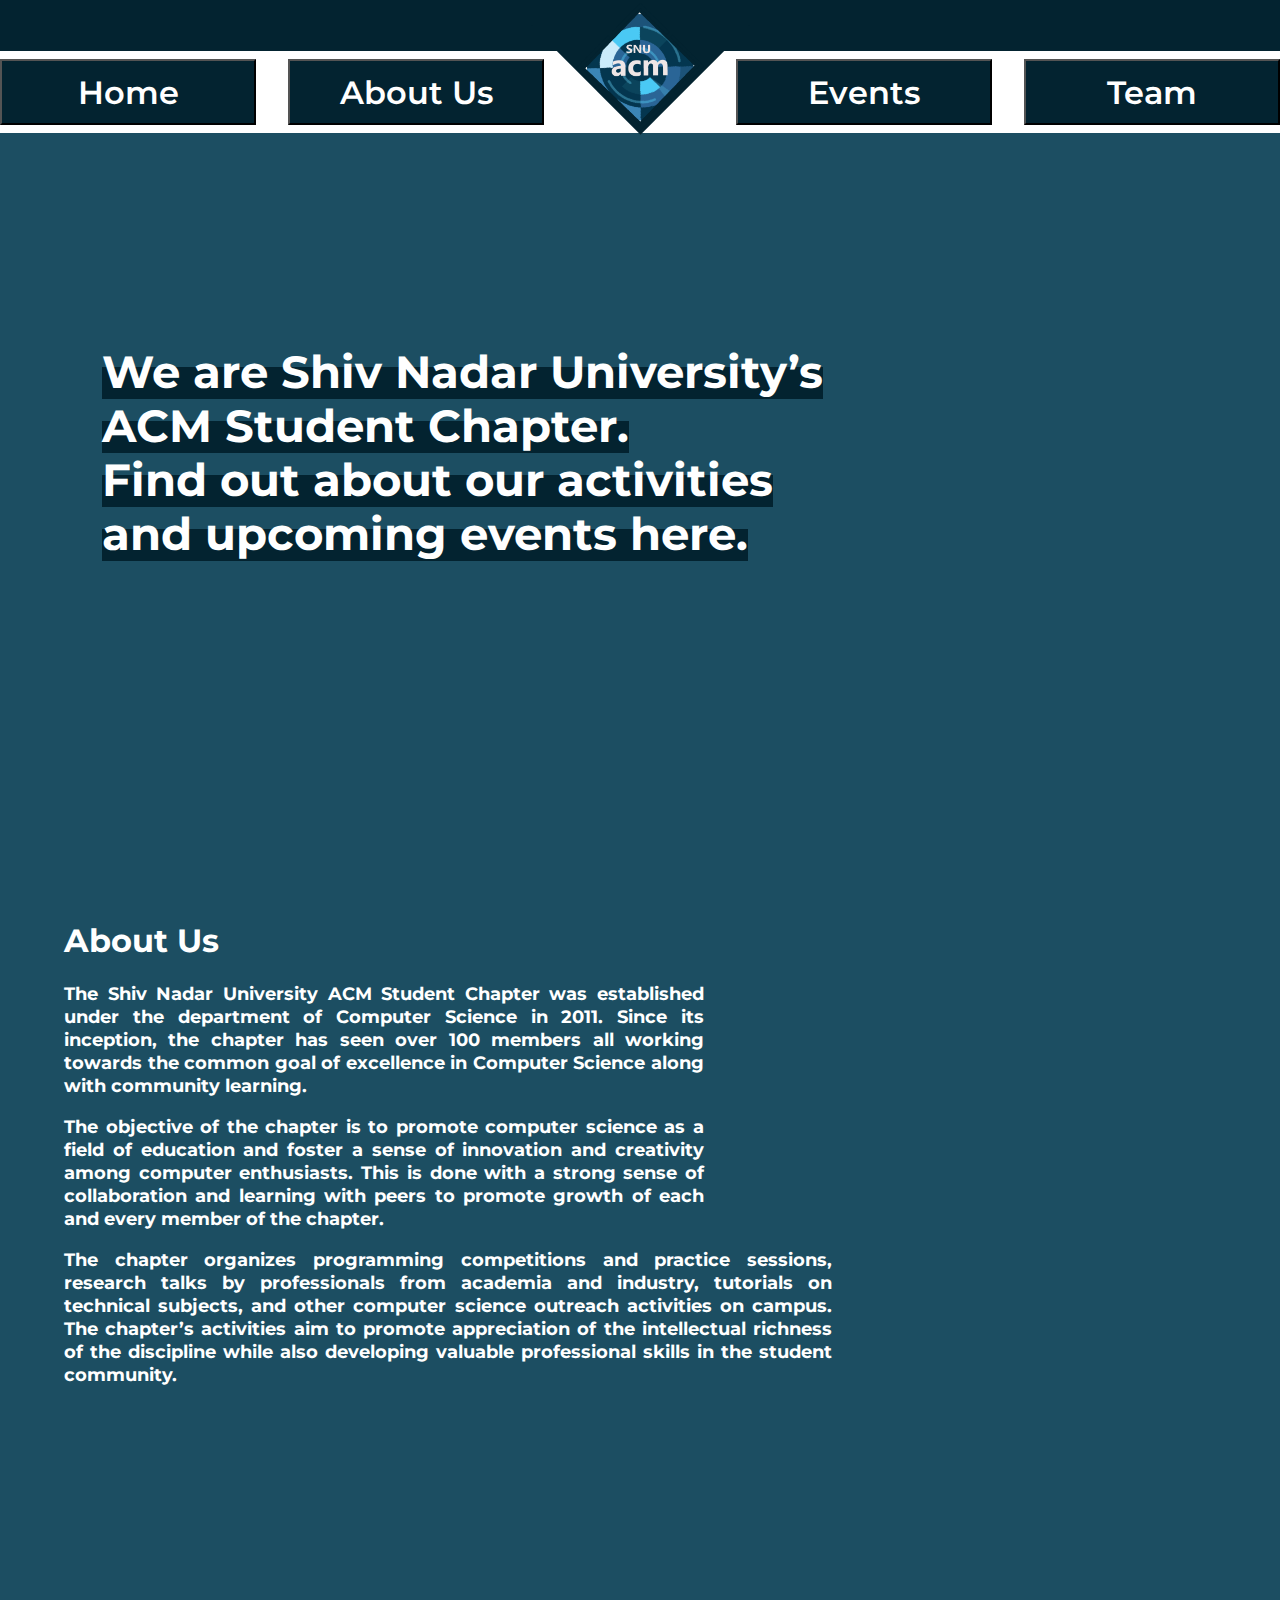
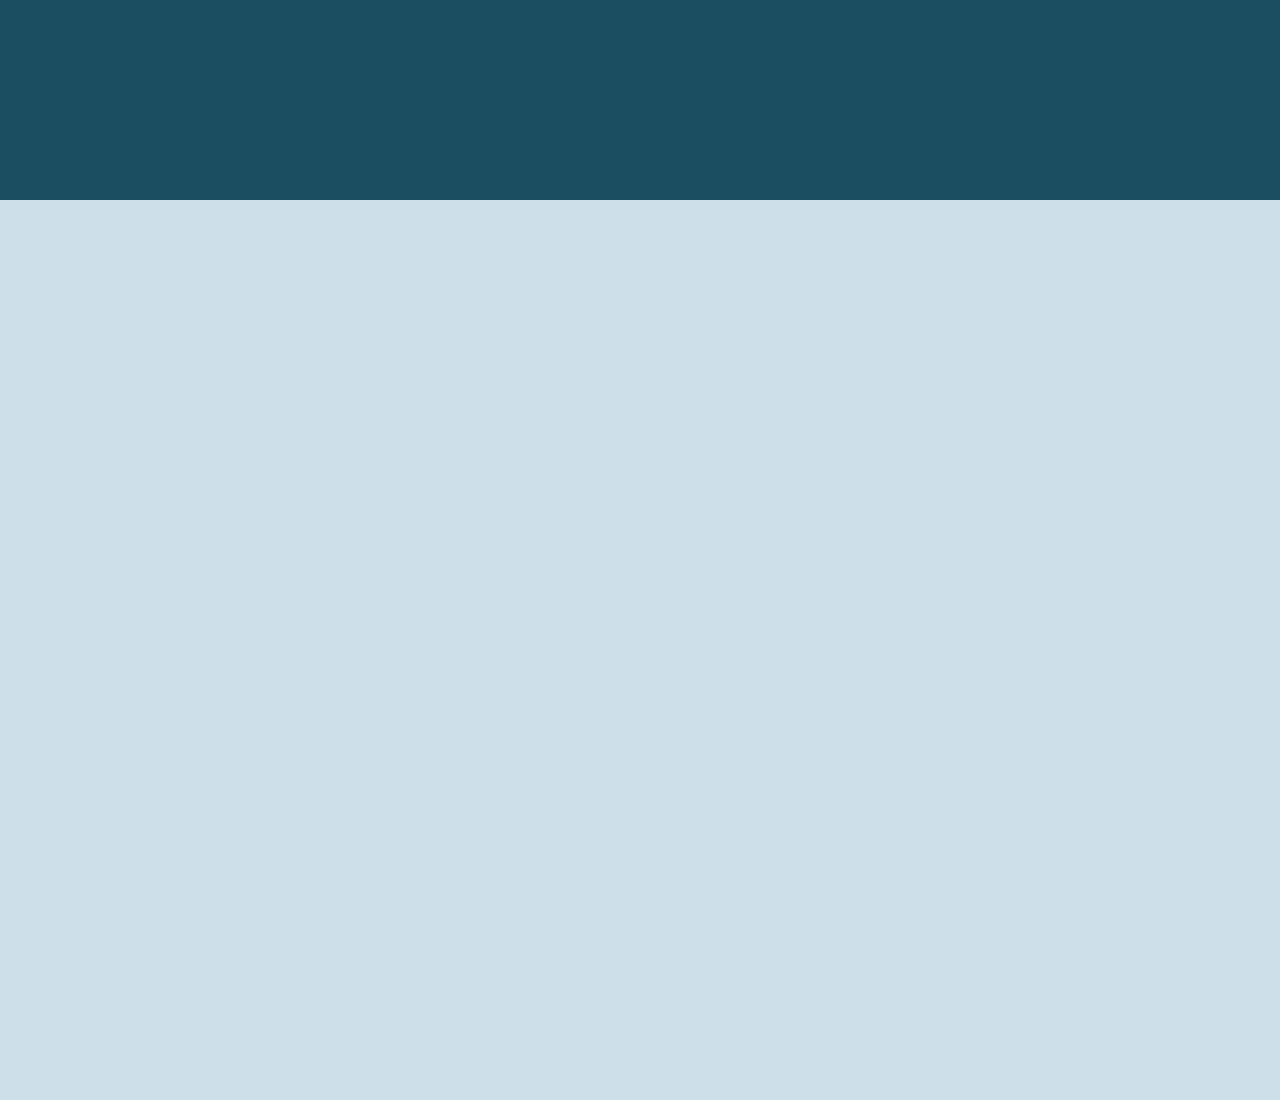
==== pages/index.html @ 110cfd12 "team page core added" ====
<!DOCTYPE html>
<html lang="en">
  <head>
    <!-- Required meta tags -->
    <meta charset="utf-8" />
    <meta
      name="viewport"
      content="width=device-width, initial-scale=1, shrink-to-fit=no"
    />

    <!-- Bootstrap CSS -->
    <link
      rel="stylesheet"
      href="https://stackpath.bootstrapcdn.com/bootstrap/4.5.0/css/bootstrap.min.css"
      integrity="sha384-9aIt2nRpC12Uk9gS9baDl411NQApFmC26EwAOH8WgZl5MYYxFfc+NcPb1dKGj7Sk"
      crossorigin="anonymous"
    />
    <link
      href="https://fonts.googleapis.com/css2?family=Montserrat:wght@100;200;300;400;500;600;700;800;900&display=swap"
      rel="stylesheet"
    />

    <!-- Primary Stylesheet -->
    <link rel="stylesheet" href="../src/assets/css/styles.css" />

    <title>Hello, world!</title>
  </head>

  <body>
    <div class="intro">
      <div class="navbar">
        <div class="bluebar"></div>
        <div class="diamond"></div>
        <img src="../src/assets/images/logo_final.png" alt="acm logo" class="logo" />
        <div class="whitebar">
          <button type="button" class="btn btn-light">Home</button>
          <button type="button" class="btn btn-light">
            About Us
          </button>
          <div></div>
          <button type="button" class="btn btn-light">Events</button>
          <button type="button" class="btn btn-light">
            <a href="team.html">Team</a>
          </button>
        </div>
      </div>

      <div class="hometop">
        <!-- <h1>ACM, Shiv Nadar University</h1>
        <h4>A student chapter under Association for Computing Machinery</h4>
        <h4 class="quote">~Learning, Together</h4> -->
        <h1>
          <span class="highlight">We are Shiv Nadar University’s</span>
          <span class="highlight">ACM Student Chapter.</span> <br />
          <span class="highlight"
            >Find out about our activities and upcoming events here.</span
          >
        </h1>
        <br />
      </div>
      <div class="description">
        <h1 class="heading">About Us</h1>
        <h3 class="content">
          <p>
            The Shiv Nadar University ACM Student Chapter was established under
            the department of Computer Science in 2011. Since its inception, the
            chapter has seen over 100 members all working towards the common
            goal of excellence in Computer Science along with community
            learning.
          </p>
          <!-- <br /> -->
          <p>
            The objective of the chapter is to promote computer science as a
            field of education and foster a sense of innovation and creativity
            among computer enthusiasts. This is done with a strong sense of
            collaboration and learning with peers to promote growth of each and
            every member of the chapter.
          </p>
          <!-- <br /> -->
          <p>
            The chapter organizes programming competitions and practice
            sessions, research talks by professionals from academia and
            industry, tutorials on technical subjects, and other computer
            science outreach activities on campus. The chapter’s activities aim
            to promote appreciation of the intellectual richness of the
            discipline while also developing valuable professional skills in the
            student community.
          </p>
        </h3>
      </div>
    </div>

    <div class="event-highlights"></div>

    <!-- Optional JavaScript -->
    <!-- jQuery first, then Popper.js, then Bootstrap JS -->
    <script
      src="https://code.jquery.com/jquery-3.5.1.slim.min.js"
      integrity="sha384-DfXdz2htPH0lsSSs5nCTpuj/zy4C+OGpamoFVy38MVBnE+IbbVYUew+OrCXaRkfj"
      crossorigin="anonymous"
    ></script>
    <script
      src="https://cdn.jsdelivr.net/npm/popper.js@1.16.0/dist/umd/popper.min.js"
      integrity="sha384-Q6E9RHvbIyZFJoft+2mJbHaEWldlvI9IOYy5n3zV9zzTtmI3UksdQRVvoxMfooAo"
      crossorigin="anonymous"
    ></script>
    <script
      src="https://stackpath.bootstrapcdn.com/bootstrap/4.5.0/js/bootstrap.min.js"
      integrity="sha384-OgVRvuATP1z7JjHLkuOU7Xw704+h835Lr+6QL9UvYjZE3Ipu6Tp75j7Bh/kR0JKI"
      crossorigin="anonymous"
    ></script>
  </body>
</html>
---- src/assets/css/styles.css ----
.navbar{margin:0;padding:0}.navbar .bluebar{width:100%;height:4vw;background-color:#032330}.navbar .diamond{position:absolute;width:12vw;height:12vw;left:48.3%;top:0.25vw;background:#032330;transform:rotate(45deg) translate(-50%, 0%);z-index:1}.navbar img{position:absolute;height:10vw;left:50%;top:0.2vw;transform:translate(-50%, 0%);z-index:1}.navbar .whitebar{position:absolute;display:flex;justify-content:space-between;align-items:center;width:100%;top:4vw;height:6.4vw;background-color:white}.navbar .whitebar button{background-color:#032330;color:white;width:20%;font-size:calc(20px + (30 - 14) * ((100vw - 300px) / (1600 - 300)));font-weight:600}@media (max-width: 767px){.navbar .whitebar button{height:80%;font-size:70%}}@media (min-width: 992px){.navbar .whitebar button{height:80%}}.navbar .whitebar div{width:10%}.navbar .whitebar a{text-decoration:none;color:white}.hometop .highlight{position:relative;background:linear-gradient(180deg, rgba(255,255,255,0) 40%, #032330 40%)}body{color:white}.page-head{position:absolute;top:12vw;left:50%;transform:translate(-50%, 0%);color:white;text-align:center;text-decoration:underline}.core{position:absolute;top:30vh}*{font-family:Montserrat}body{margin:0;padding:0;background-color:#1c4e62}body .intro{height:200vh}body .event-highlights{height:100vh;background-color:#cde0e9}.hometop *{position:absolute;color:white;left:5%;width:60%}.hometop h1{font-size:calc(10px + (60 - 14) * ((100vw - 300px) / (1600 - 300)));top:35vh}.hometop h4{font-size:calc(10px + (40 - 14) * ((100vw - 300px) / (1600 - 300)));top:40vh;width:50%}.hometop .quote{top:70vh;left:5%;color:#c9c9c9;font-style:italic}.hometop .homelogo{position:absolute;top:40vh;left:65vw}.description{position:absolute;color:white;top:100vh;left:5%;width:50vw;text-align:justify}.description p{font-size:calc(10px + (25 - 14) * ((100vw - 300px) / (1600 - 300)))}.description p:nth-child(3){width:60vw}
/*# sourceMappingURL=styles.css.map */
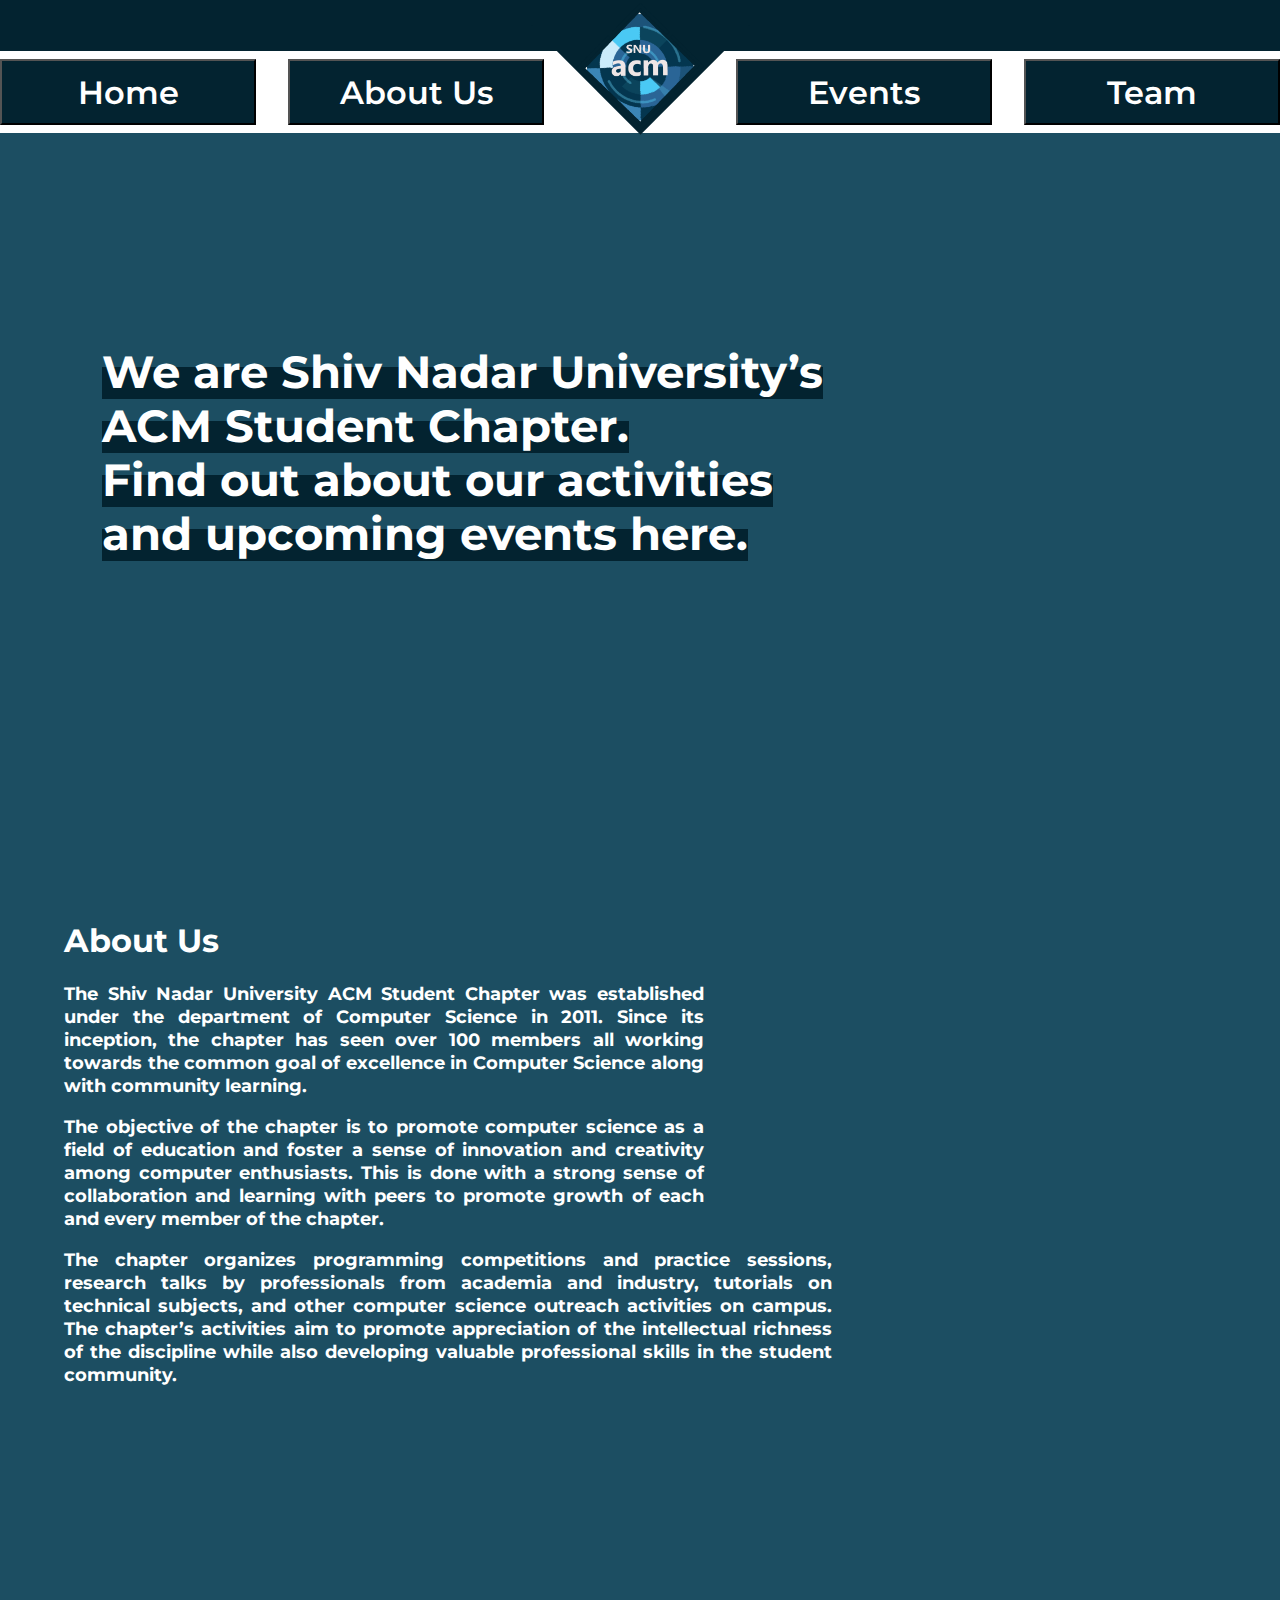
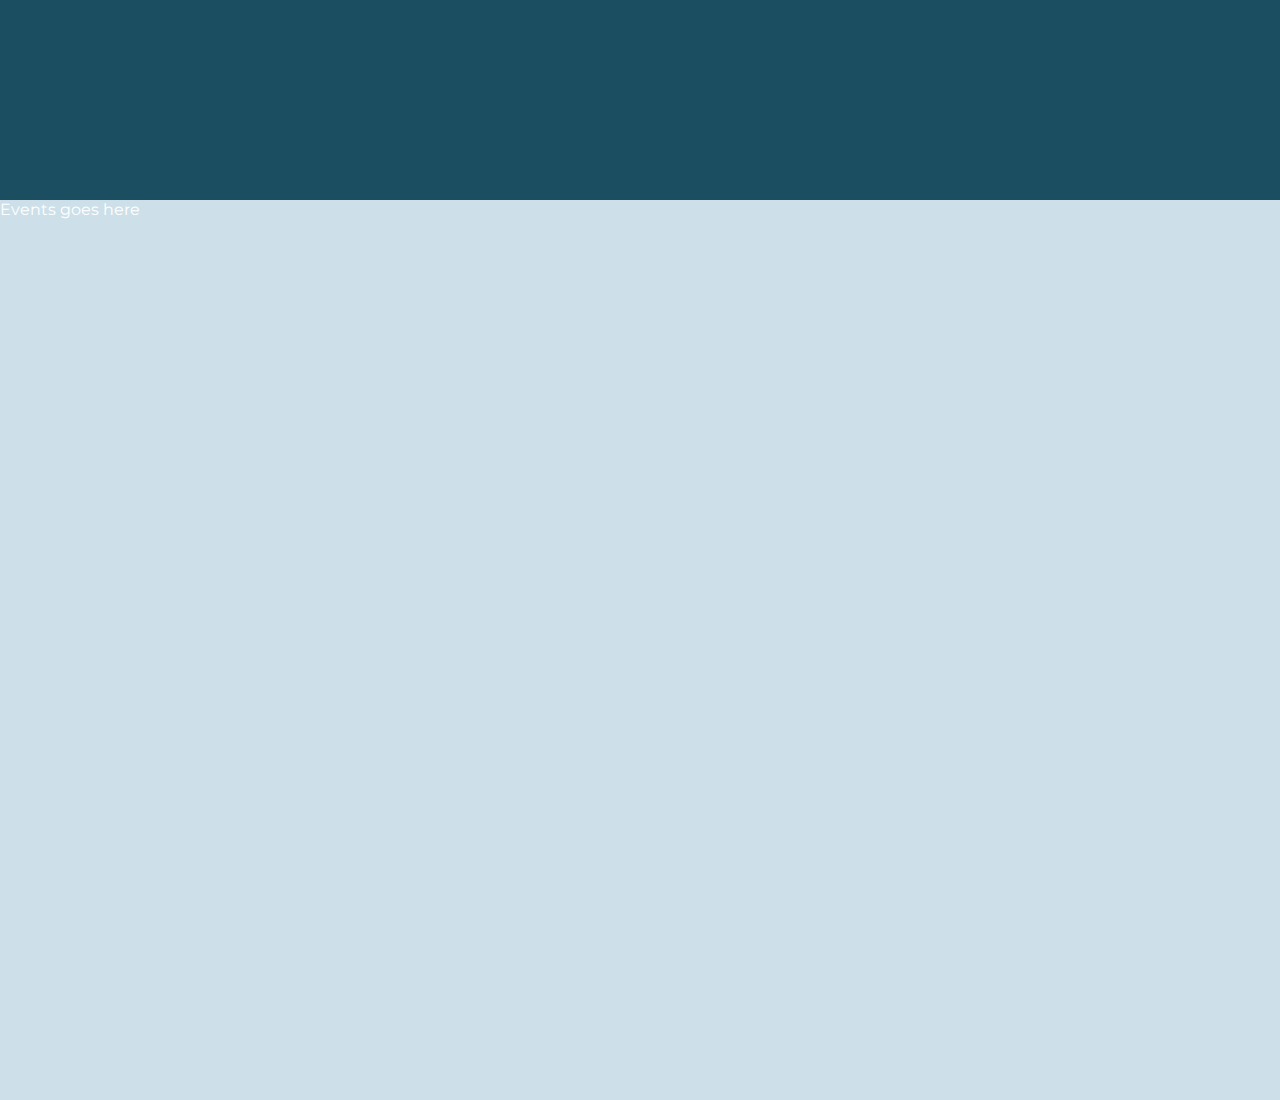
==== commit 3bfaa5a0: "added events page" ====
--- a/pages/index.html
+++ b/pages/index.html
@@ -90,7 +90,9 @@
       </div>
     </div>
 
-    <div class="event-highlights"></div>
+    <div class="event-highlights">
+      <div class="h2 text-dark text-center pt-sm-5">Events goes here</div>
+    </div>
 
     <!-- Optional JavaScript -->
     <!-- jQuery first, then Popper.js, then Bootstrap JS -->
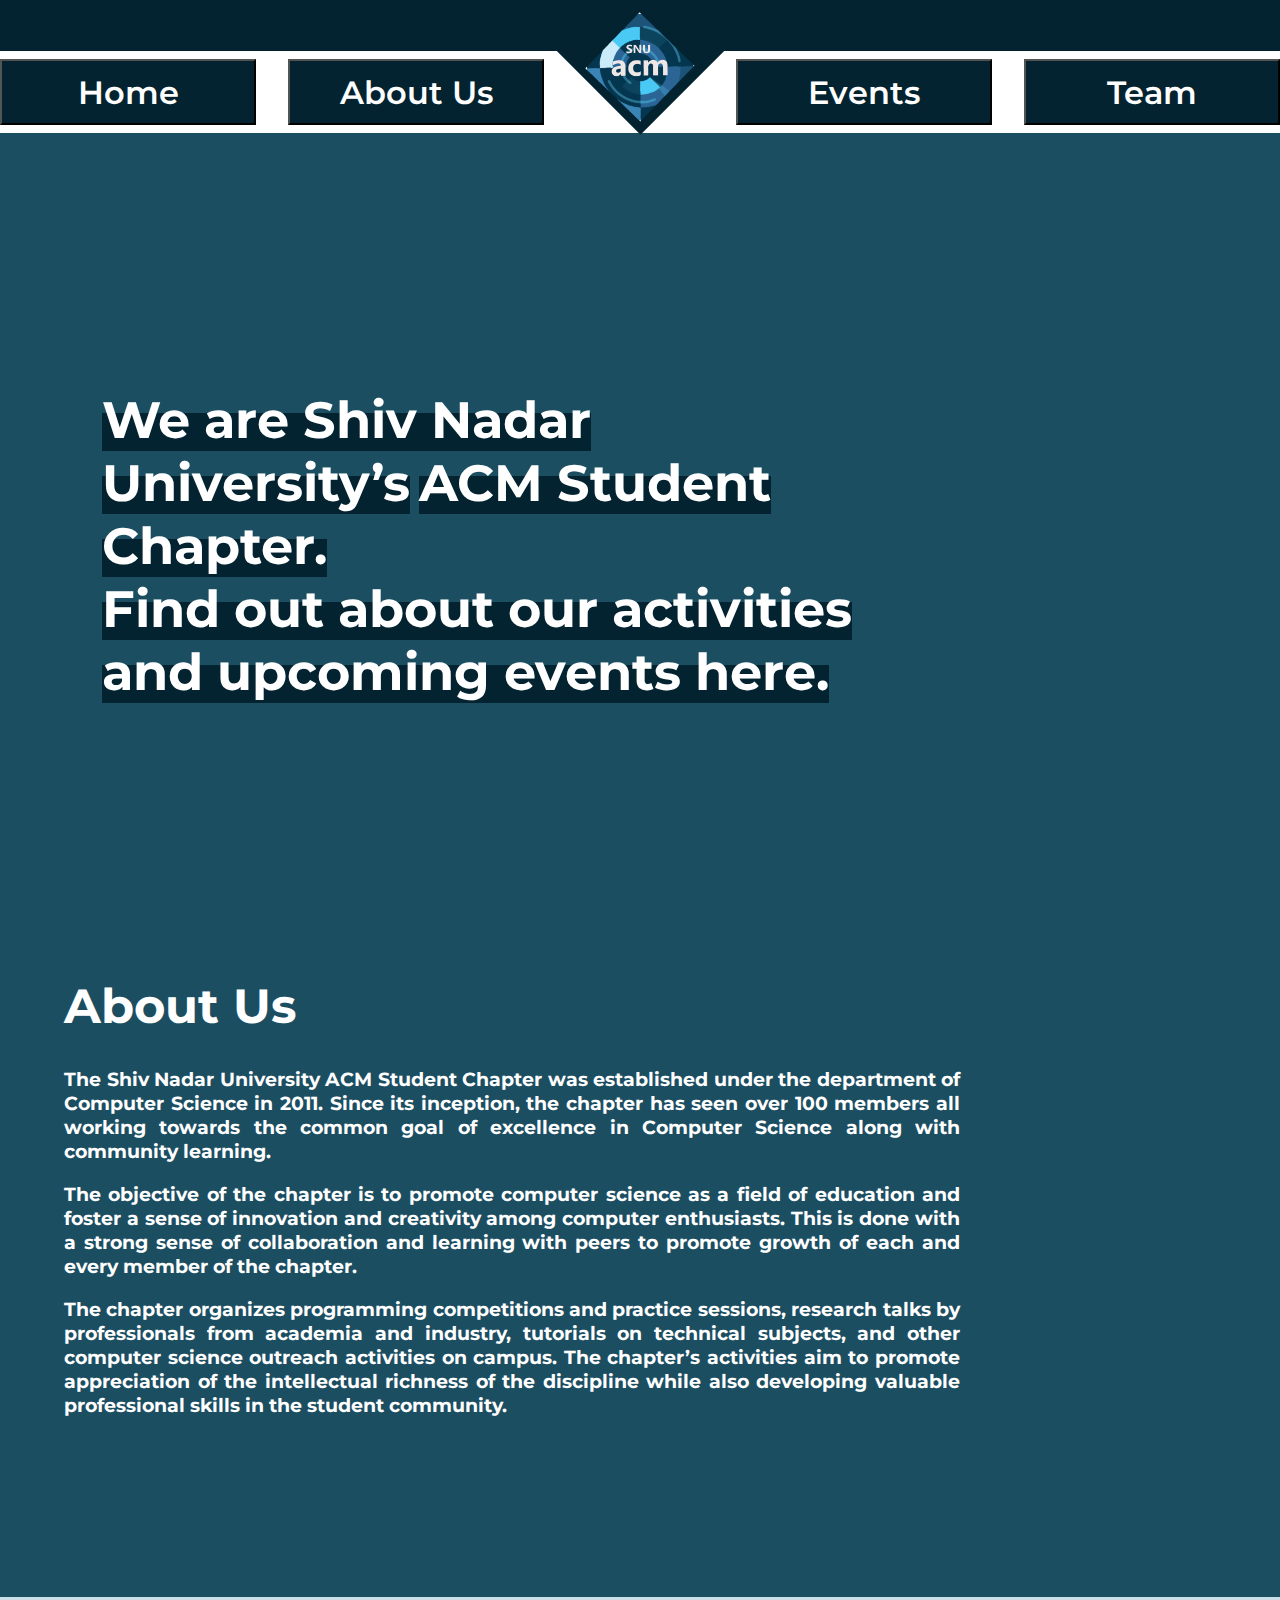
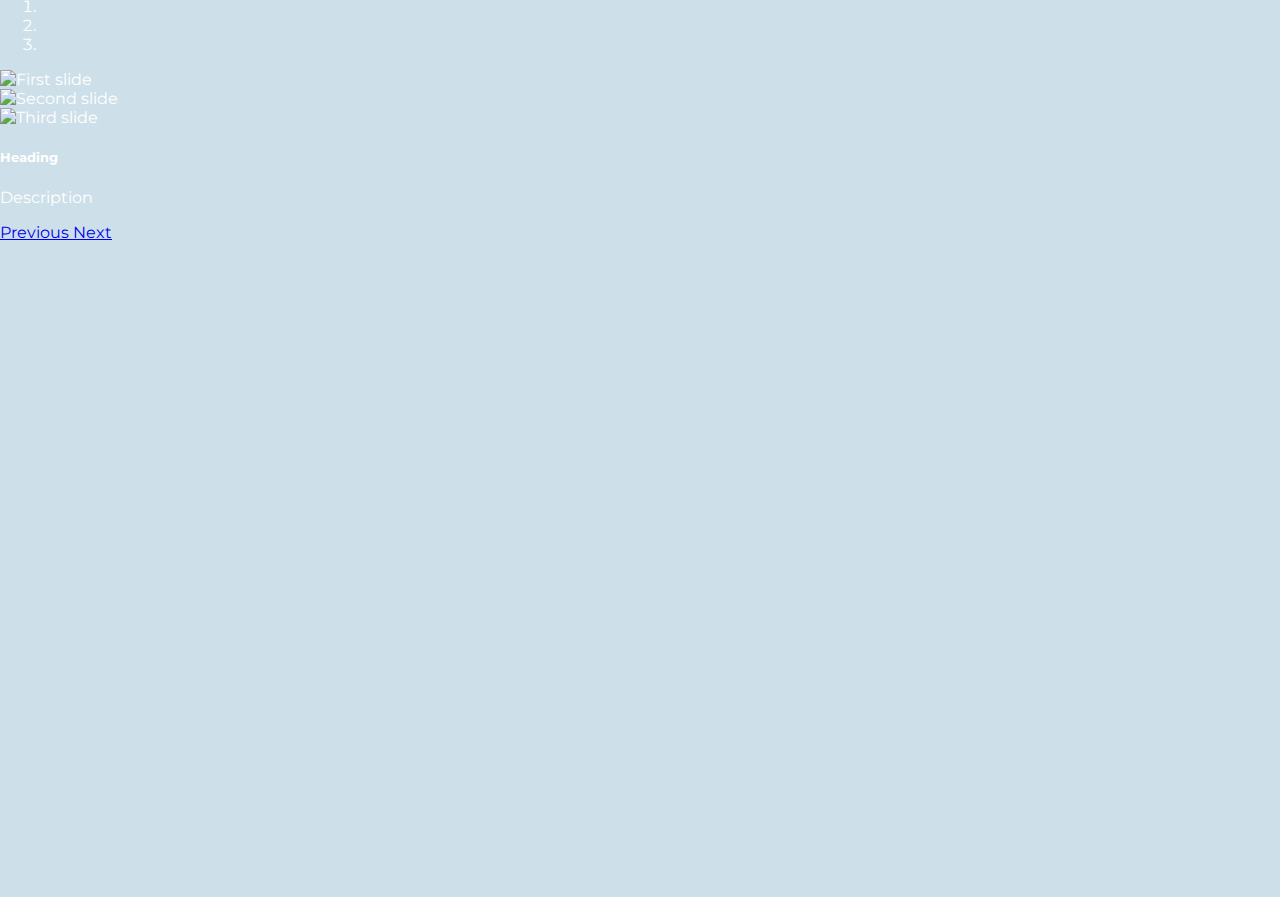
==== commit c23bc39f: "font size adjustments for mobile" ====
--- a/pages/index.html
+++ b/pages/index.html
@@ -27,24 +27,27 @@
   </head>
 
   <body>
+    <div class="navbar">
+      <div class="bluebar"></div>
+      <div class="diamond"></div>
+      <img
+        src="../src/assets/images/logo_final.png"
+        alt="acm logo"
+        class="logo"
+      />
+      <div class="whitebar">
+        <button type="button" class="btn btn-light">Home</button>
+        <button type="button" class="btn btn-light">About Us</button>
+        <div></div>
+        <button type="button" class="btn btn-light">
+          <a href="events.html">Events</a>
+        </button>
+        <button type="button" class="btn btn-light">
+          <a href="team.html">Team</a>
+        </button>
+      </div>
+    </div>
     <div class="intro">
-      <div class="navbar">
-        <div class="bluebar"></div>
-        <div class="diamond"></div>
-        <img src="../src/assets/images/logo_final.png" alt="acm logo" class="logo" />
-        <div class="whitebar">
-          <button type="button" class="btn btn-light">Home</button>
-          <button type="button" class="btn btn-light">
-            About Us
-          </button>
-          <div></div>
-          <button type="button" class="btn btn-light">Events</button>
-          <button type="button" class="btn btn-light">
-            <a href="team.html">Team</a>
-          </button>
-        </div>
-      </div>
-
       <div class="hometop">
         <!-- <h1>ACM, Shiv Nadar University</h1>
         <h4>A student chapter under Association for Computing Machinery</h4>
@@ -90,8 +93,66 @@
       </div>
     </div>
 
-    <div class="event-highlights">
-      <div class="h2 text-dark text-center pt-sm-5">Events goes here</div>
+    <!-- <div class="h2 text-dark text-center pt-sm-5">Events goes here</div> -->
+    <div
+      id="carouselExampleIndicators"
+      class="event-highlights carousel slide"
+      data-ride="carousel"
+    >
+      <ol class="carousel-indicators">
+        <li
+          data-target="#carouselExampleIndicators"
+          data-slide-to="0"
+          class="active"
+        ></li>
+        <li data-target="#carouselExampleIndicators" data-slide-to="1"></li>
+        <li data-target="#carouselExampleIndicators" data-slide-to="2"></li>
+      </ol>
+      <div class="carousel-inner">
+        <div class="carousel-item active">
+          <img
+            class="d-block w-100"
+            src="https://external-content.duckduckgo.com/iu/?u=http%3A%2F%2Fwww.droid-life.com%2Fwp-content%2Fuploads%2F2016%2F10%2Fgoogle-pixel-samples-9.jpg&f=1&nofb=1"
+            alt="First slide"
+          />
+        </div>
+        <div class="carousel-item">
+          <img
+            class="d-block w-100"
+            src="https://external-content.duckduckgo.com/iu/?u=http%3A%2F%2Fwww.droid-life.com%2Fwp-content%2Fuploads%2F2016%2F10%2Fgoogle-pixel-samples-9.jpg&f=1&nofb=1"
+            alt="Second slide"
+          />
+        </div>
+        <div class="carousel-item">
+          <img
+            class="d-block w-100"
+            src="https://external-content.duckduckgo.com/iu/?u=http%3A%2F%2Fwww.droid-life.com%2Fwp-content%2Fuploads%2F2016%2F10%2Fgoogle-pixel-samples-9.jpg&f=1&nofb=1"
+            alt="Third slide"
+          />
+          <div class="carousel-caption d-none d-md-block">
+            <h5>Heading</h5>
+            <p>Description</p>
+          </div>
+        </div>
+      </div>
+      <a
+        class="carousel-control-prev"
+        href="#carouselExampleIndicators"
+        role="button"
+        data-slide="prev"
+      >
+        <span class="carousel-control-prev-icon" aria-hidden="true"></span>
+        <span class="sr-only">Previous</span>
+      </a>
+      <a
+        class="carousel-control-next"
+        href="#carouselExampleIndicators"
+        role="button"
+        data-slide="next"
+      >
+        <span class="carousel-control-next-icon" aria-hidden="true"></span>
+        <span class="sr-only">Next</span>
+      </a>
     </div>
 
     <!-- Optional JavaScript -->
--- a/src/assets/css/styles.css
+++ b/src/assets/css/styles.css
@@ -1,2 +1,2 @@
-.navbar{margin:0;padding:0}.navbar .bluebar{width:100%;height:4vw;background-color:#032330}.navbar .diamond{position:absolute;width:12vw;height:12vw;left:48.3%;top:0.25vw;background:#032330;transform:rotate(45deg) translate(-50%, 0%);z-index:1}.navbar img{position:absolute;height:10vw;left:50%;top:0.2vw;transform:translate(-50%, 0%);z-index:1}.navbar .whitebar{position:absolute;display:flex;justify-content:space-between;align-items:center;width:100%;top:4vw;height:6.4vw;background-color:white}.navbar .whitebar button{background-color:#032330;color:white;width:20%;font-size:calc(20px + (30 - 14) * ((100vw - 300px) / (1600 - 300)));font-weight:600}@media (max-width: 767px){.navbar .whitebar button{height:80%;font-size:70%}}@media (min-width: 992px){.navbar .whitebar button{height:80%}}.navbar .whitebar div{width:10%}.navbar .whitebar a{text-decoration:none;color:white}.hometop .highlight{position:relative;background:linear-gradient(180deg, rgba(255,255,255,0) 40%, #032330 40%)}body{color:white}.page-head{position:absolute;top:12vw;left:50%;transform:translate(-50%, 0%);color:white;text-align:center;text-decoration:underline}.core{position:absolute;top:30vh}*{font-family:Montserrat}body{margin:0;padding:0;background-color:#1c4e62}body .intro{height:200vh}body .event-highlights{height:100vh;background-color:#cde0e9}.hometop *{position:absolute;color:white;left:5%;width:60%}.hometop h1{font-size:calc(10px + (60 - 14) * ((100vw - 300px) / (1600 - 300)));top:35vh}.hometop h4{font-size:calc(10px + (40 - 14) * ((100vw - 300px) / (1600 - 300)));top:40vh;width:50%}.hometop .quote{top:70vh;left:5%;color:#c9c9c9;font-style:italic}.hometop .homelogo{position:absolute;top:40vh;left:65vw}.description{position:absolute;color:white;top:100vh;left:5%;width:50vw;text-align:justify}.description p{font-size:calc(10px + (25 - 14) * ((100vw - 300px) / (1600 - 300)))}.description p:nth-child(3){width:60vw}
+.navbar{margin:0;padding:0}.navbar .bluebar{width:100%;height:4vw;background-color:#032330}.navbar .diamond{position:absolute;width:12vw;height:12vw;left:48.3%;top:0.25vw;background:#032330;transform:rotate(45deg) translate(-50%, 0%);z-index:1}.navbar img{position:absolute;height:10vw;left:50%;top:0.2vw;transform:translate(-50%, 0%);z-index:1}.navbar .whitebar{position:absolute;display:flex;justify-content:space-between;align-items:center;width:100%;top:4vw;height:6.4vw;background-color:white}.navbar .whitebar button{background-color:#032330;color:white;width:20%;font-size:calc(20px + (30 - 14) * ((100vw - 300px) / (1600 - 300)));font-weight:600}@media (max-width: 767px){.navbar .whitebar button{height:80%;font-size:70%}}@media (min-width: 992px){.navbar .whitebar button{height:80%}}.navbar .whitebar div{width:10%}.navbar .whitebar a{text-decoration:none;color:white}.hometop .highlight{position:relative;background:linear-gradient(180deg, rgba(255,255,255,0) 40%, #032330 40%);font-size:3.2rem;top:35vh}@media (max-width: 767px){.hometop .highlight{top:20vh;font-size:2rem}}.hometop *{position:absolute;color:white;left:5%;width:60%}@media (max-width: 767px){.hometop *{width:90%}}.hometop h4{font-size:calc(10px + (40 - 14) * ((100vw - 300px) / (1600 - 300)));top:40vh;width:50%}.hometop .quote{top:70vh;left:5%;color:#c9c9c9;font-style:italic}.hometop .homelogo{position:absolute;top:40vh;left:65vw}.description{position:absolute;color:white;top:100vh;left:5%;text-align:justify}@media (min-width: 992px){.description .heading{padding-top:5%;font-size:3rem}}@media (min-width: 992px){.description .content{font-size:1.2rem;width:70vw}}@media (max-width: 991px){.description .content{left:0%;font-size:1.2rem;width:95vw}}body{color:white}.page-head{position:absolute;top:12vw;left:50%;transform:translate(-50%, 0%);color:white;text-align:center;text-decoration:underline}.core{position:absolute;top:30vh}.event-desc{margin-bottom:5%;margin-left:4%;width:60%}@media (max-width: 1080px){.event-desc{margin-left:2%;width:90%}}.event-name{margin-left:4%}@media (max-width: 1080px){.event-name{margin-left:2%}}*{font-family:Montserrat}body{margin:0;padding:0;background-color:#1c4e62}body .intro{height:170vh}@media (max-width: 991px){body .intro{height:200vh}}@media (max-width: 767px){body .intro{height:230vh}}body .event-highlights{height:100vh;background-color:#cde0e9}
 /*# sourceMappingURL=styles.css.map */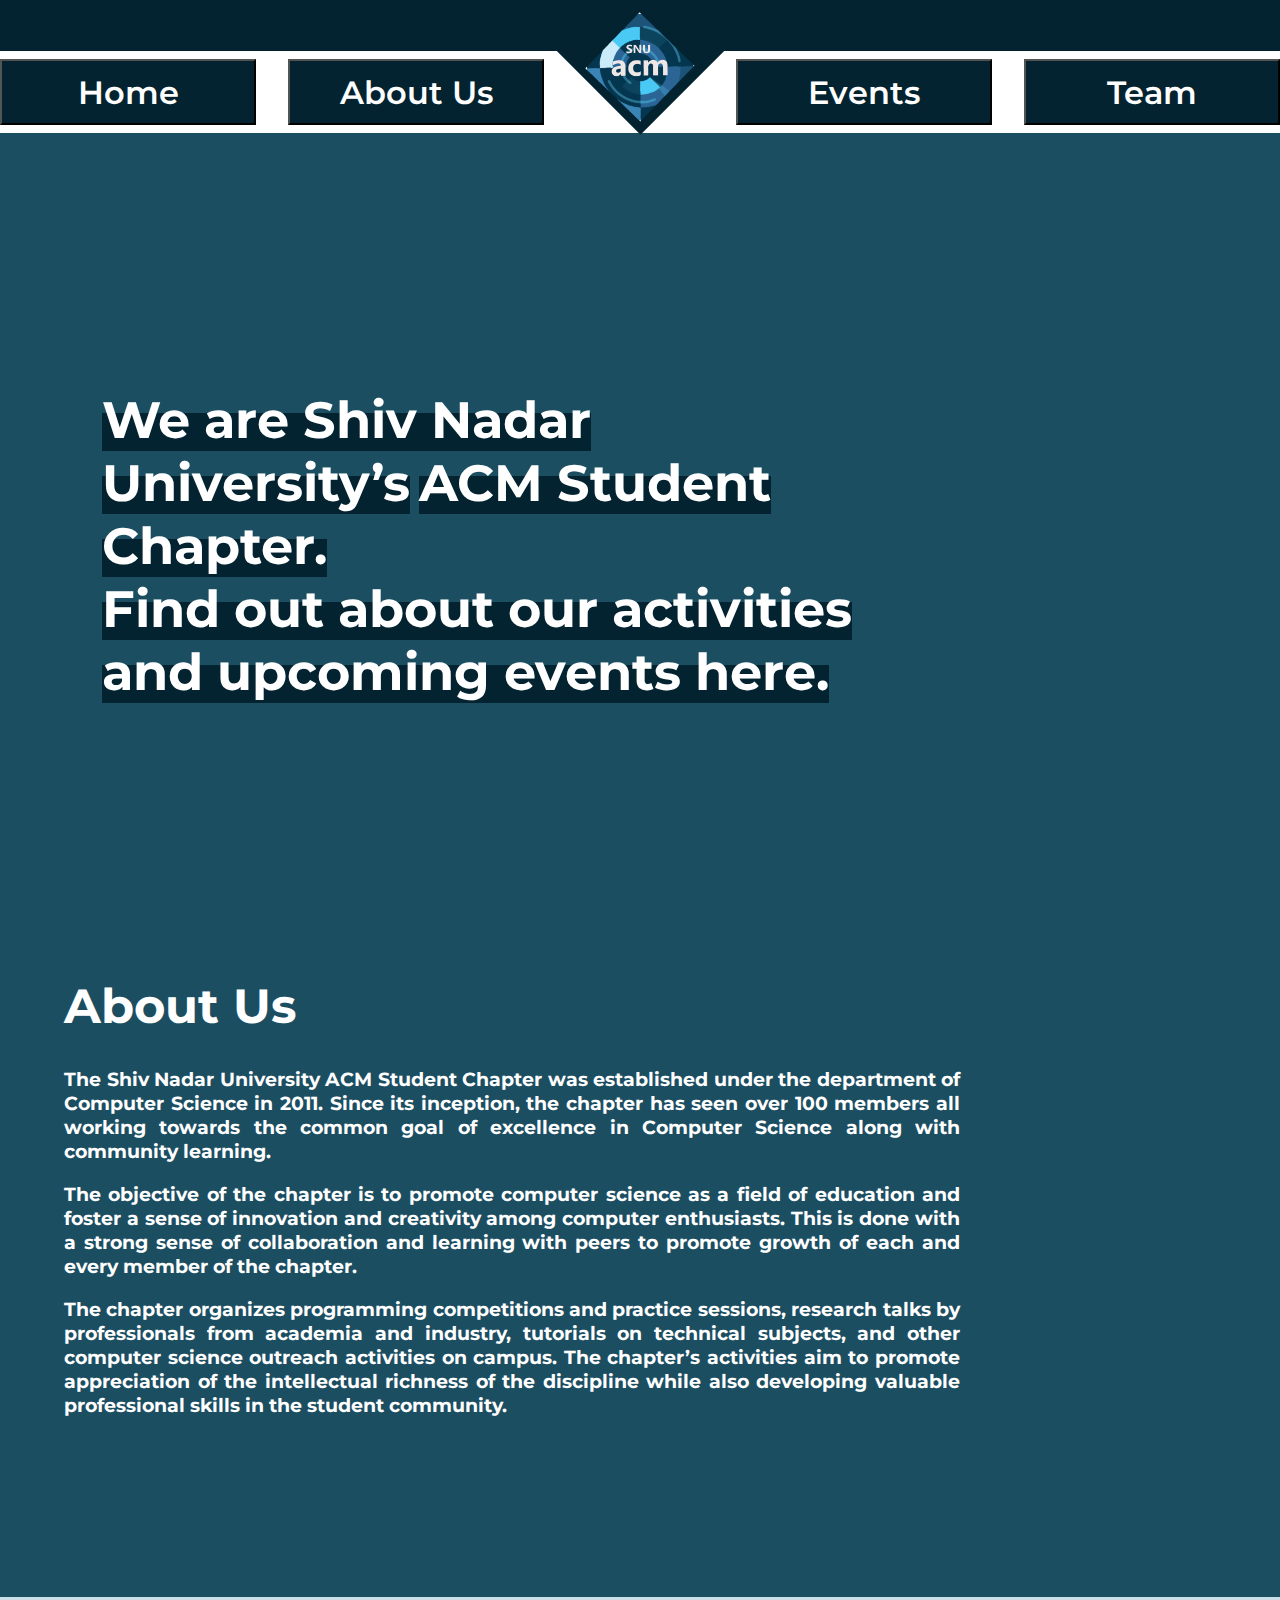
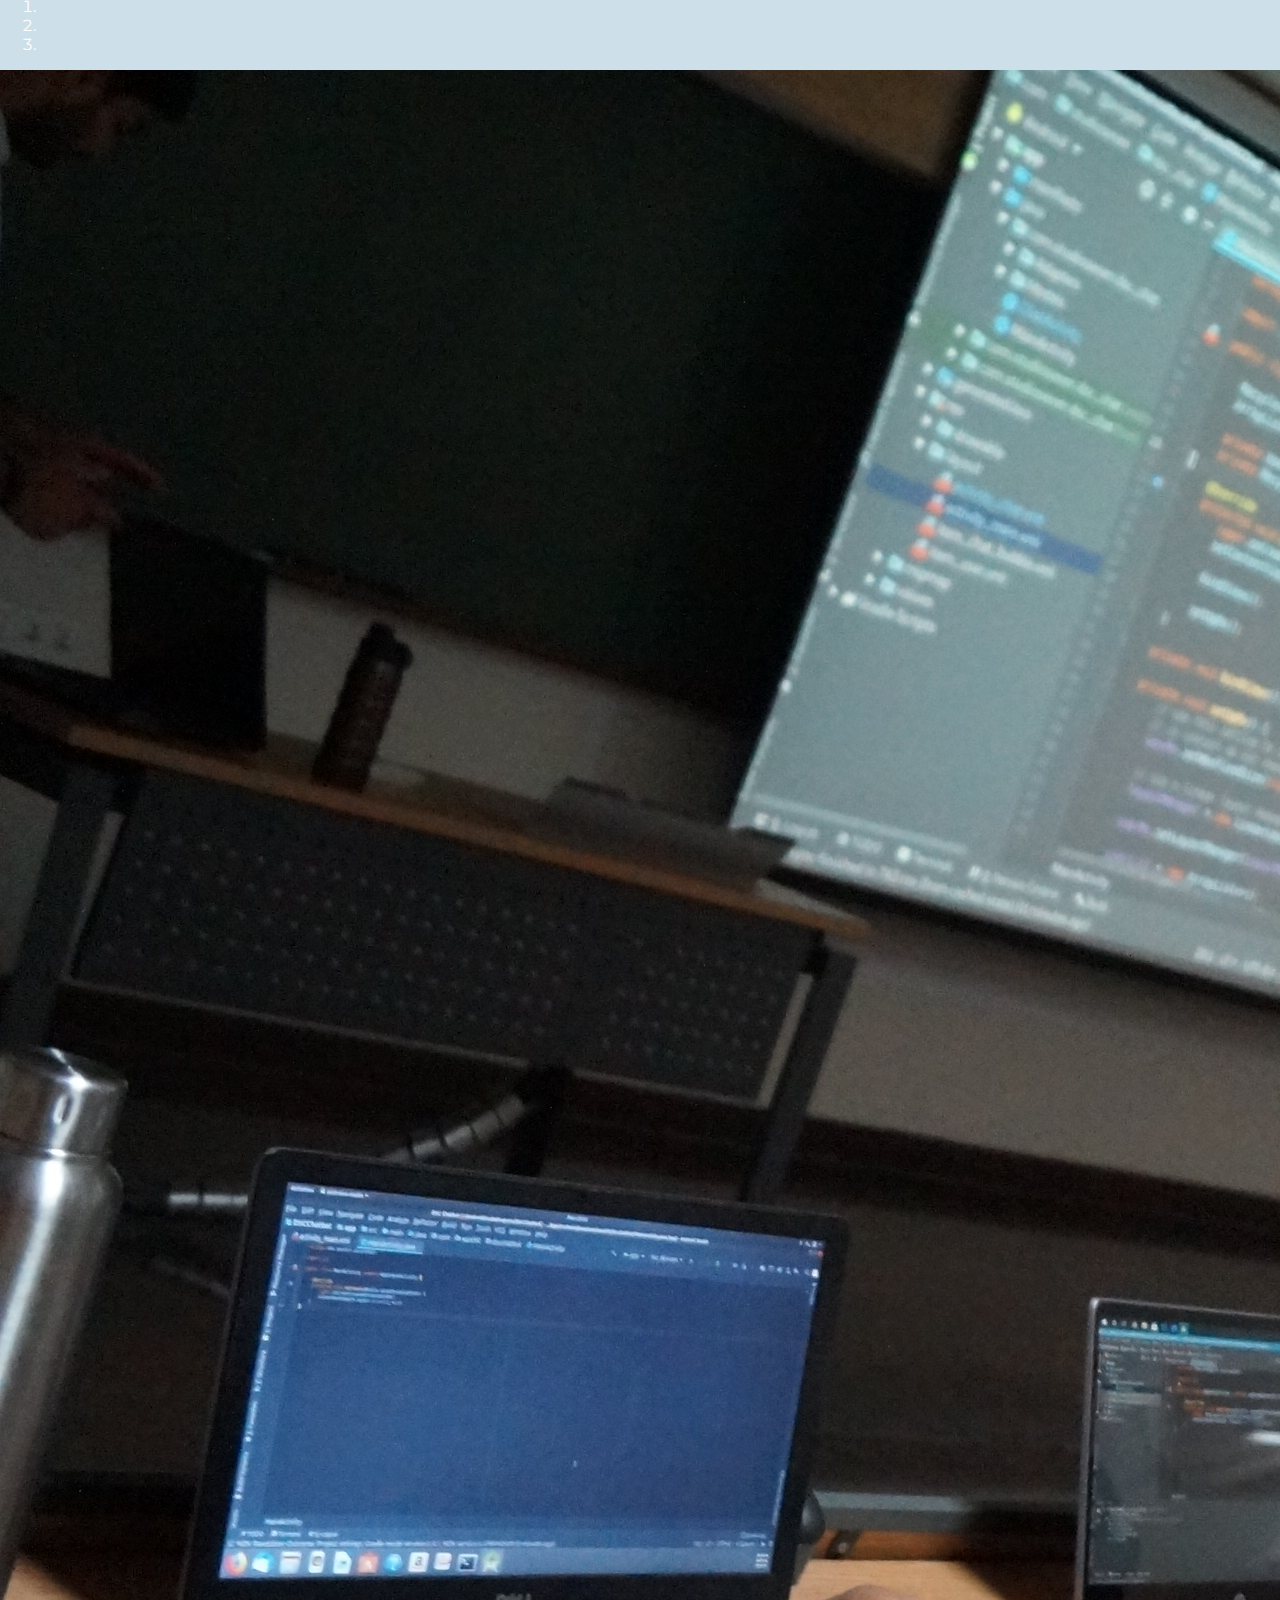
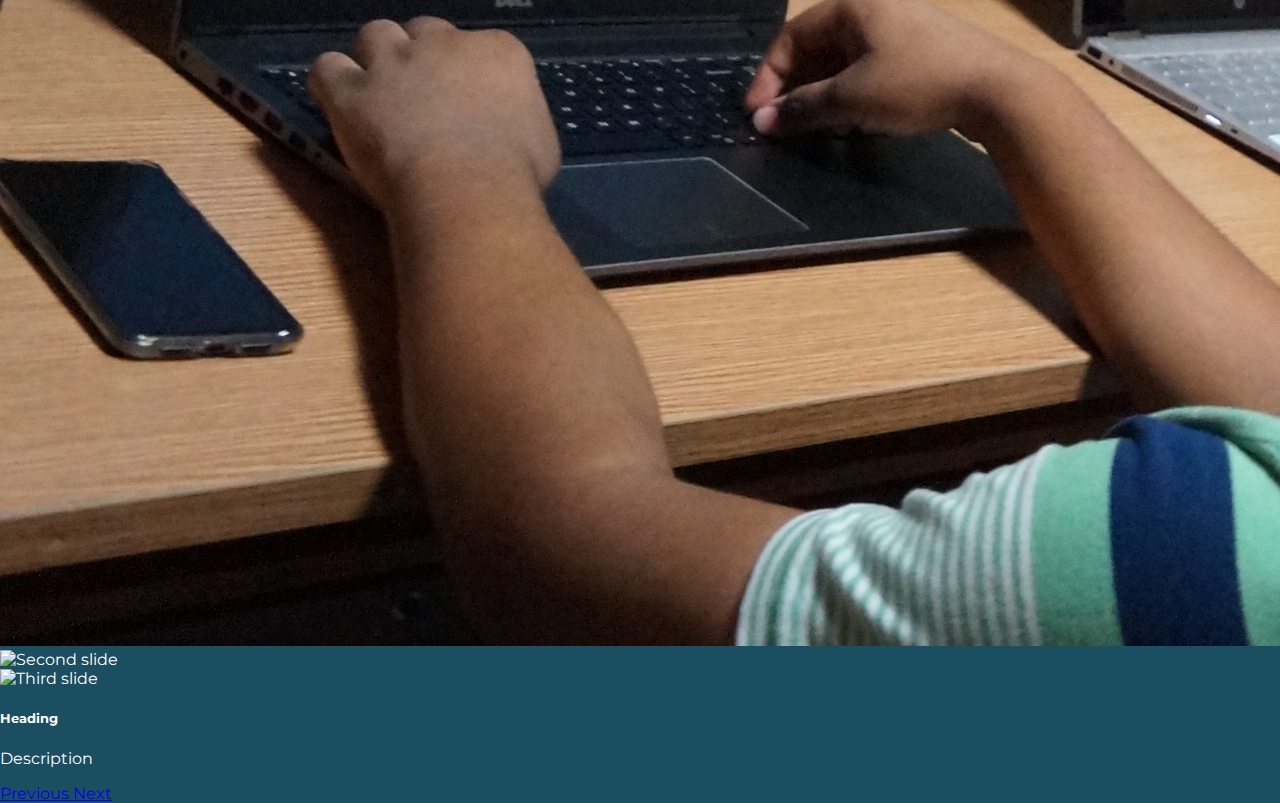
==== commit 65b97daf: "more work on making it responsive ;_;" ====
--- a/pages/index.html
+++ b/pages/index.html
@@ -112,7 +112,7 @@
         <div class="carousel-item active">
           <img
             class="d-block w-100"
-            src="https://external-content.duckduckgo.com/iu/?u=http%3A%2F%2Fwww.droid-life.com%2Fwp-content%2Fuploads%2F2016%2F10%2Fgoogle-pixel-samples-9.jpg&f=1&nofb=1"
+            src="../src/assets/images/google_actions.JPG"
             alt="First slide"
           />
         </div>
--- a/src/assets/css/styles.css
+++ b/src/assets/css/styles.css
@@ -1,2 +1,2 @@
-.navbar{margin:0;padding:0}.navbar .bluebar{width:100%;height:4vw;background-color:#032330}.navbar .diamond{position:absolute;width:12vw;height:12vw;left:48.3%;top:0.25vw;background:#032330;transform:rotate(45deg) translate(-50%, 0%);z-index:1}.navbar img{position:absolute;height:10vw;left:50%;top:0.2vw;transform:translate(-50%, 0%);z-index:1}.navbar .whitebar{position:absolute;display:flex;justify-content:space-between;align-items:center;width:100%;top:4vw;height:6.4vw;background-color:white}.navbar .whitebar button{background-color:#032330;color:white;width:20%;font-size:calc(20px + (30 - 14) * ((100vw - 300px) / (1600 - 300)));font-weight:600}@media (max-width: 767px){.navbar .whitebar button{height:80%;font-size:70%}}@media (min-width: 992px){.navbar .whitebar button{height:80%}}.navbar .whitebar div{width:10%}.navbar .whitebar a{text-decoration:none;color:white}.hometop .highlight{position:relative;background:linear-gradient(180deg, rgba(255,255,255,0) 40%, #032330 40%);font-size:3.2rem;top:35vh}@media (max-width: 767px){.hometop .highlight{top:20vh;font-size:2rem}}.hometop *{position:absolute;color:white;left:5%;width:60%}@media (max-width: 767px){.hometop *{width:90%}}.hometop h4{font-size:calc(10px + (40 - 14) * ((100vw - 300px) / (1600 - 300)));top:40vh;width:50%}.hometop .quote{top:70vh;left:5%;color:#c9c9c9;font-style:italic}.hometop .homelogo{position:absolute;top:40vh;left:65vw}.description{position:absolute;color:white;top:100vh;left:5%;text-align:justify}@media (min-width: 992px){.description .heading{padding-top:5%;font-size:3rem}}@media (min-width: 992px){.description .content{font-size:1.2rem;width:70vw}}@media (max-width: 991px){.description .content{left:0%;font-size:1.2rem;width:95vw}}body{color:white}.page-head{position:absolute;top:12vw;left:50%;transform:translate(-50%, 0%);color:white;text-align:center;text-decoration:underline}.core{position:absolute;top:30vh}.event-desc{margin-bottom:5%;margin-left:4%;width:60%}@media (max-width: 1080px){.event-desc{margin-left:2%;width:90%}}.event-name{margin-left:4%}@media (max-width: 1080px){.event-name{margin-left:2%}}*{font-family:Montserrat}body{margin:0;padding:0;background-color:#1c4e62}body .intro{height:170vh}@media (max-width: 991px){body .intro{height:200vh}}@media (max-width: 767px){body .intro{height:230vh}}body .event-highlights{height:100vh;background-color:#cde0e9}
+.navbar{margin:0;padding:0}.navbar .bluebar{width:100%;height:4vw;background-color:#032330}.navbar .diamond{position:absolute;width:12vw;height:12vw;left:48.3%;top:0.25vw;background:#032330;transform:rotate(45deg) translate(-50%, 0%);z-index:1}.navbar img{position:absolute;height:10vw;left:50%;top:0.2vw;transform:translate(-50%, 0%);z-index:1}.navbar .whitebar{position:absolute;display:flex;justify-content:space-between;align-items:center;width:100%;top:4vw;height:6.4vw;background-color:white}.navbar .whitebar button{background-color:#032330;color:white;width:20%;font-size:calc(20px + (30 - 14) * ((100vw - 300px) / (1600 - 300)));font-weight:600}@media (max-width: 767px){.navbar .whitebar button{height:80%;font-size:70%}}@media (min-width: 992px){.navbar .whitebar button{height:80%}}.navbar .whitebar div{width:10%}.navbar .whitebar a{text-decoration:none;color:white}.hometop .highlight{position:relative;background:linear-gradient(180deg, rgba(255,255,255,0) 40%, #032330 40%);font-size:3.2rem;top:35vh}@media (max-width: 767px){.hometop .highlight{top:20vh;font-size:2rem}}.hometop *{position:absolute;color:white;left:5%;width:60%}@media (max-width: 767px){.hometop *{width:90%}}.hometop h4{font-size:calc(10px + (40 - 14) * ((100vw - 300px) / (1600 - 300)));top:40vh;width:50%}.hometop .quote{top:70vh;left:5%;color:#c9c9c9;font-style:italic}.hometop .homelogo{position:absolute;top:40vh;left:65vw}.description{position:absolute;color:white;top:100vh;left:5%;text-align:justify}@media (min-width: 992px){.description .heading{padding-top:5%;font-size:3rem}}@media (min-width: 992px){.description .content{font-size:1.2rem;width:70vw}}@media (max-width: 991px){.description .content{left:0%;font-size:1.2rem;width:95vw}}.event-highlights .carousel-inner .carousel-item{margin:auto}body{color:white}.team-title{margin-top:20vh}.team-container{margin-top:3%}@media (min-width: 992px){.team-hideIt{display:none}}@media (max-width: 575px){.team-image{width:50%}}.event-desc{margin-bottom:5%;margin-left:4%;width:60%}@media (max-width: 1080px){.event-desc{margin-left:2%;width:90%}}.event-name{margin-left:4%}@media (max-width: 1080px){.event-name{margin-left:2%}}*{font-family:Montserrat}body{margin:0;padding:0;background-color:#1c4e62}body .intro{height:170vh}@media (max-width: 991px){body .intro{height:200vh}}@media (max-width: 767px){body .intro{height:230vh}}body .event-highlights{height:100vh;background-color:#cde0e9}
 /*# sourceMappingURL=styles.css.map */